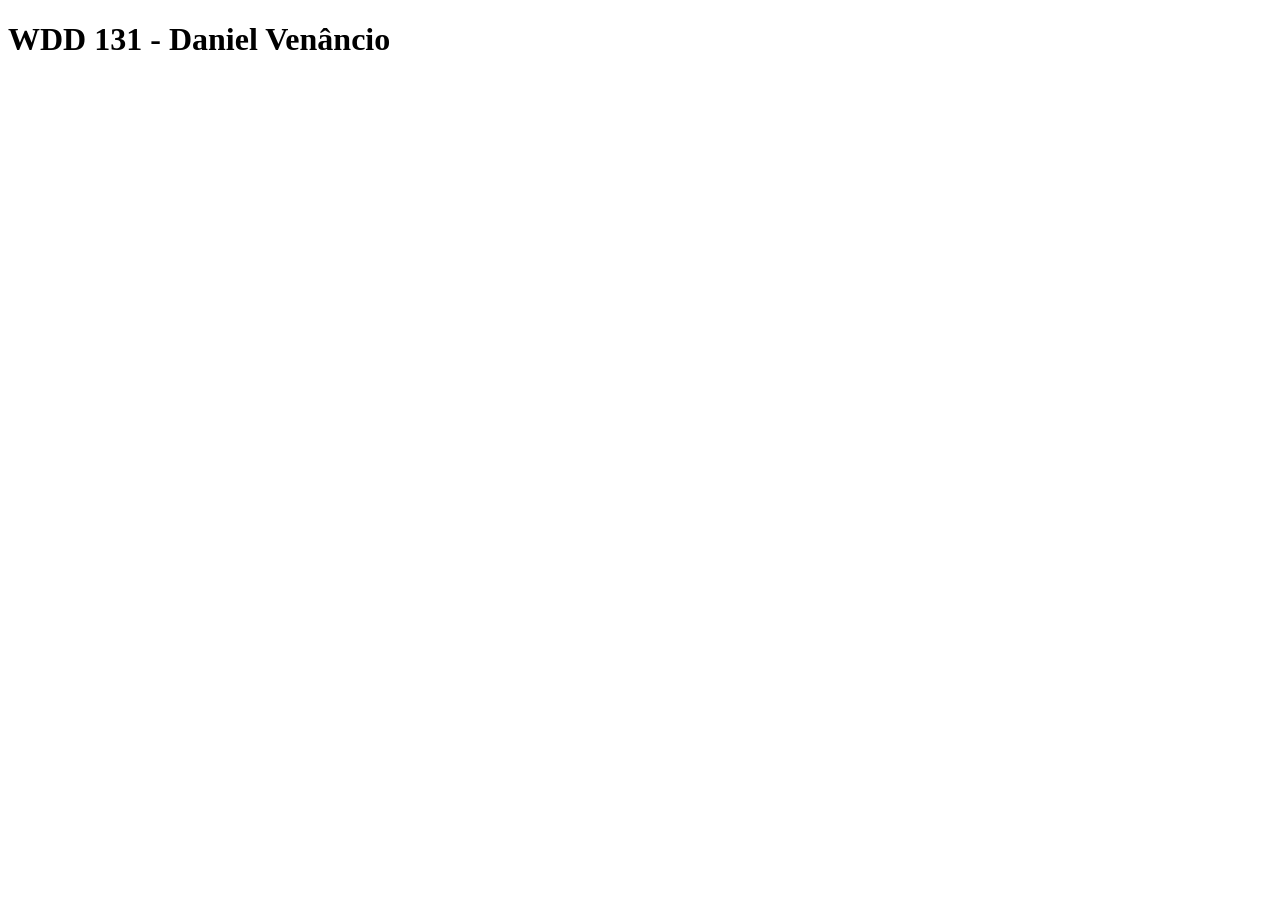
==== index.html @ b966ea5e "Rename Index.html to index.html" ====
<!DOCTYPE html>
<html lang="en">
<head>
    <meta charset="UTF-8">
    <meta name="viewport" content="width=device-width, initial-scale=1.0">
    <title>WDD 131</title>
</head>
<body>  
    <h1>WDD 131 - Daniel Venâncio</h1>
</body>
</html>
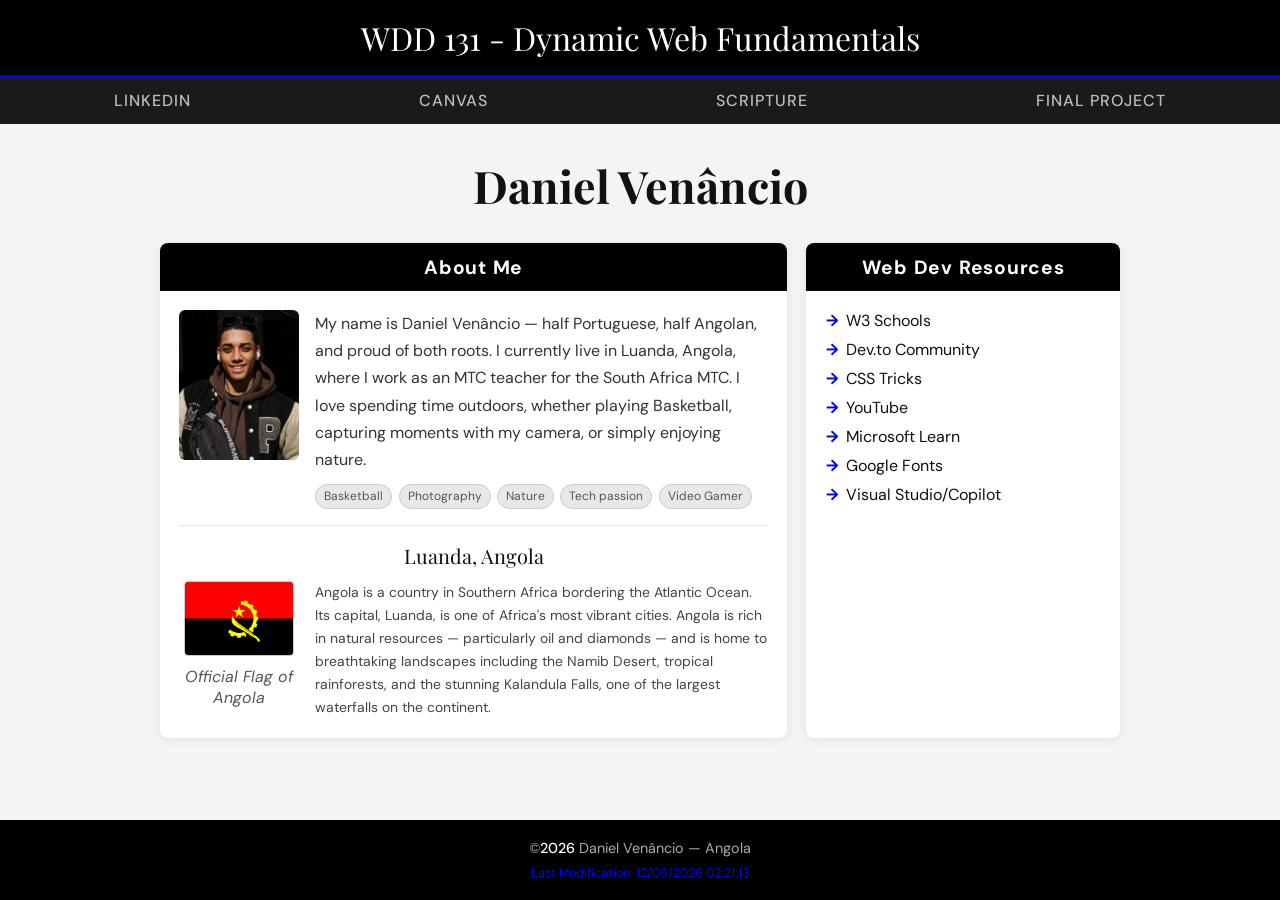
==== commit c44754f9: "w001 home page" ====
--- a/index.html
+++ b/index.html
@@ -3,9 +3,97 @@
 <head>
     <meta charset="UTF-8">
     <meta name="viewport" content="width=device-width, initial-scale=1.0">
-    <title>WDD 131</title>
+    <title>WDD 131 - Dynamic Web Fundamentals - Daniel Venancio</title>
+    <meta name="description" content="WDD 131 - Dynamic Web Fundamentals - Daniel Venancio - Personal homepage featuring web development resources, my background as a Portuguese-Angolan MTC teacher, and interests in basketball, photography, and nature.">
+    <meta name="author" content="Daniel Venancio">
+    <link rel="preconnect" href="https://fonts.googleapis.com">
+    <link rel="preconnect" href="https://fonts.gstatic.com" crossorigin>
+    <link href="https://fonts.googleapis.com/css2?family=Playfair+Display:wght@400;700&family=DM+Sans:wght@300;400;500&display=swap" rel="stylesheet">
+    <link rel="stylesheet" href="styles/base.css">
+    <script src="scripts/getdates.js" defer></script>
 </head>
-<body>  
-    <h1>WDD 131 - Daniel Venâncio</h1>
+<body>
+
+  <header>
+    <span id="course-title">WDD 131 - Dynamic Web Fundamentals</span>
+    <nav>
+      <a href="https://www.linkedin.com/in/daniel-venâncio-1ba6021aa" target="_blank">LinkedIn</a>
+      <a href="#Canvas">Canvas</a>
+      <a href="#Scripture">Scripture</a>
+      <a href="#FinalProject">Final Project</a>
+    </nav>
+  </header>
+
+  <main>
+    <h1>Daniel Venâncio</h1>
+
+    <div class="cards-grid">
+
+      <!--Card 1-->
+      <section class="card">
+
+        <!--About Me-->
+        <div class="card-header">About Me</div>
+        <div class="card-body">
+          <div class="about-top">
+            <img src="images/profile.jpg" alt="Daniel Venancio">
+            <div>
+              <p>
+                My name is Daniel Venâncio — half Portuguese, half Angolan, and proud of both roots.
+                I currently live in Luanda, Angola, where I work as an MTC teacher for the South Africa MTC.
+                I love spending time outdoors, whether playing Basketball, capturing moments with my camera, or simply enjoying nature.
+              </p>
+              <div class="tags">
+                <span>Basketball</span>
+                <span>Photography</span>
+                <span>Nature</span>
+                <span>Tech passion</span>
+                <span>Video Gamer</span>
+              </div>
+            </div>
+          </div>
+
+          <hr class="divider">
+
+          <!--Country -->
+          <p class="country-title">Luanda, Angola</p>
+
+          <div class="country-section">
+            <figure>
+              <img src="images/angola.jpg" alt="Official Flag of Angola">
+              <figcaption>Official Flag of Angola</figcaption>
+            </figure>
+            <p>
+              Angola is a country in Southern Africa bordering the Atlantic Ocean. Its capital, Luanda, is one of Africa's most vibrant cities.
+              Angola is rich in natural resources — particularly oil and diamonds — and is home to breathtaking landscapes including the Namib Desert, tropical rainforests, and the stunning Kalandula Falls, one of the largest waterfalls on the continent.
+            </p>
+          </div>
+        </div>
+      </section>
+
+      <!--Card 2-->
+      <section class="card resources-card">
+        <div class="card-header">Web Dev Resources</div>
+        <div class="card-body">
+          <ul>
+            <li><a href="https://www.w3schools.com" target="_blank">W3 Schools</a></li>
+            <li><a href="https://dev.to" target="_blank">Dev.to Community</a></li>
+            <li><a href="https://css-tricks.com" target="_blank">CSS Tricks</a></li>
+            <li><a href="https://www.youtube.com" target="_blank">YouTube</a></li>
+            <li><a href="https://www.microsoft.com/en-us/learn" target="_blank">Microsoft Learn</a></li>
+            <li><a href="https://fonts.google.com/" target="_blank">Google Fonts</a></li>
+            <li><a href="https://visualstudio.microsoft.com/" target="_blank">Visual Studio/Copilot</a></li>
+          </ul>
+        </div>
+      </section>
+
+    </div>
+  </main>
+
+  <footer>
+    <p>©<span id="currentyear"></span> Daniel Venâncio — Angola</p>
+    <p id="lastModified"></p>
+  </footer>
+
 </body>
-</html>
+</html>
--- a/styles/base.css
+++ b/styles/base.css
@@ -0,0 +1,247 @@
+*, *::before, *::after { box-sizing: border-box; margin: 0; padding: 0; }
+
+:root {
+  --blue:   #0000FF;
+  --black:  #000000;
+  --dark:   #111111;
+  --bg:     #f4f4f4;
+  --white:  #ffffff;
+  --muted:  #555555;
+  --light:  #e8e8e8;
+}
+
+body {
+  font-family: 'DM Sans', sans-serif;
+  background: var(--bg);
+  color: var(--dark);
+  min-height: 100vh;
+  display: flex;
+  flex-direction: column;
+}
+
+/*Header*/
+header {
+  background: var(--black);
+  color: var(--white);
+}
+
+header span#course-title {
+  display: block;
+  text-align: center;
+  font-family: 'Playfair Display', serif;
+  font-size: 2rem;
+  padding: 1rem;
+  border-bottom: 2px solid var(--blue);
+}
+
+header nav {
+  display: flex;
+  justify-content: space-around;
+  align-items: center;
+  background: #1a1a1a;
+}
+
+header nav a {
+  color: #bbb;
+  text-decoration: none;
+  font-size: 1rem;
+  font-weight: 500;
+  letter-spacing: 0.06em;
+  text-transform: uppercase;
+  padding: 0.8rem 1rem;
+  position: relative;
+  transition: color 0.2s;
+}
+
+header nav a::after {
+  content: '';
+  position: absolute;
+  bottom: 0; left: 50%;
+  width: 0; height: 2px;
+  background: var(--blue);
+  transform: translateX(-50%);
+  transition: width 0.25s;
+}
+
+header nav a:hover { color: var(--white); }
+header nav a:hover::after { width: 60%; }
+
+/*Main*/
+main {
+  max-width: 960px;
+  width: 90%;
+  margin: 2rem auto;
+  flex: 1;
+}
+
+main h1 {
+  font-family: 'Playfair Display', serif;
+  font-size: clamp(2rem, 4vw, 2.8rem);
+  text-align: center;
+  margin-bottom: 1.8rem;
+  color: var(--dark);
+}
+
+/*Cards_Grid*/
+.cards-grid {
+  display: grid;
+  grid-template-columns: 2fr 1fr;
+  gap: 1.2rem;
+}
+
+@media (min-width: 680px) and (max-width: 1024px) {
+  .cards-grid { grid-template-columns: 2fr; }
+}
+
+.card {
+  background: var(--white);
+  border-radius: 8px;
+  overflow: hidden;
+  box-shadow: 0 2px 12px rgba(0,0,0,0.08);
+  display: flex;
+  flex-direction: column;
+}
+
+.card-header {
+  background: var(--black);
+  color: var(--white);
+  font-weight: 700;
+  text-align: center;
+  padding: 0.7rem 1rem;
+  font-size: 1.2rem;
+  letter-spacing: 0.04em;
+}
+
+.card-body {
+  padding: 1.2rem;
+  flex: 1;
+}
+
+/*Card*/
+.about-top {
+  display: flex;
+  gap: 1rem;
+  align-items: flex-start;
+  margin-bottom: 1rem;
+}
+
+.about-top img {
+  width: 120px;
+  height: 150px;
+  object-fit: cover;
+  border-radius: 6px;
+  flex-shrink: 0;
+}
+
+.about-top p {
+  font-size: 1rem;
+  line-height: 1.7;
+  color: #333;
+}
+
+.tags {
+  display: flex;
+  flex-wrap: wrap;
+  gap: 0.4rem;
+  margin-top: 0.7rem;
+}
+
+.tags span {
+  background: var(--light);
+  border: 1px solid #ccc;
+  font-size: 0.75rem;
+  padding: 0.2rem 0.5rem;
+  border-radius: 20px;
+  color: var(--muted);
+}
+
+.divider {
+  border: none;
+  border-top: 1px solid var(--light);
+  margin: 1rem 0;
+}
+
+.country-title {
+  font-family: 'Playfair Display', serif;
+  font-size: 1.25rem;
+  text-align: center;
+  margin-bottom: 0.8rem;
+  color: var(--dark);
+}
+
+.country-section {
+  display: grid;
+  grid-template-columns: 120px 1fr;
+  gap: 1rem;
+  align-items: start;
+}
+
+.country-section figure {
+  text-align: center;
+}
+
+.country-section figure img {
+  width: 110px;
+  height: 75px;
+  object-fit: cover;
+  border-radius: 4px;
+  border: 1px solid #ccc;
+}
+
+.country-section figure figcaption {
+  font-size: 1rem;
+  color: var(--muted);
+  margin-top: 0.3rem;
+  font-style: italic;
+}
+
+.country-section p {
+  font-size: 0.87rem;
+  line-height: 1.65;
+  color: #444;
+}
+
+/*Resources*/
+.resources-card ul {
+  list-style: none;
+  display: flex;
+  flex-direction: column;
+  gap: 0.5rem;
+}
+
+.resources-card ul li::before {
+  content: '→';
+  color: var(--blue);
+  font-weight: 700;
+  margin-right: 0.5rem;
+}
+
+.resources-card ul a {
+  color: var(--dark);
+  text-decoration: none;
+  font-size: 1rem;
+  transition: color 0.2s;
+}
+
+.resources-card ul a:hover { color: var(--blue); }
+
+/*Footer*/
+footer {
+  background: var(--black);
+  color: #aaa;
+  text-align: center;
+  padding: 1rem;
+  font-size: 0.9rem;
+  line-height: 1.8;
+  margin-top: auto;
+}
+
+footer p:first-child span {
+  color: var(--white);
+  font-weight: 500;
+}
+
+footer #lastModified {
+  color: var(--blue);
+  font-size: 0.78rem;
+}
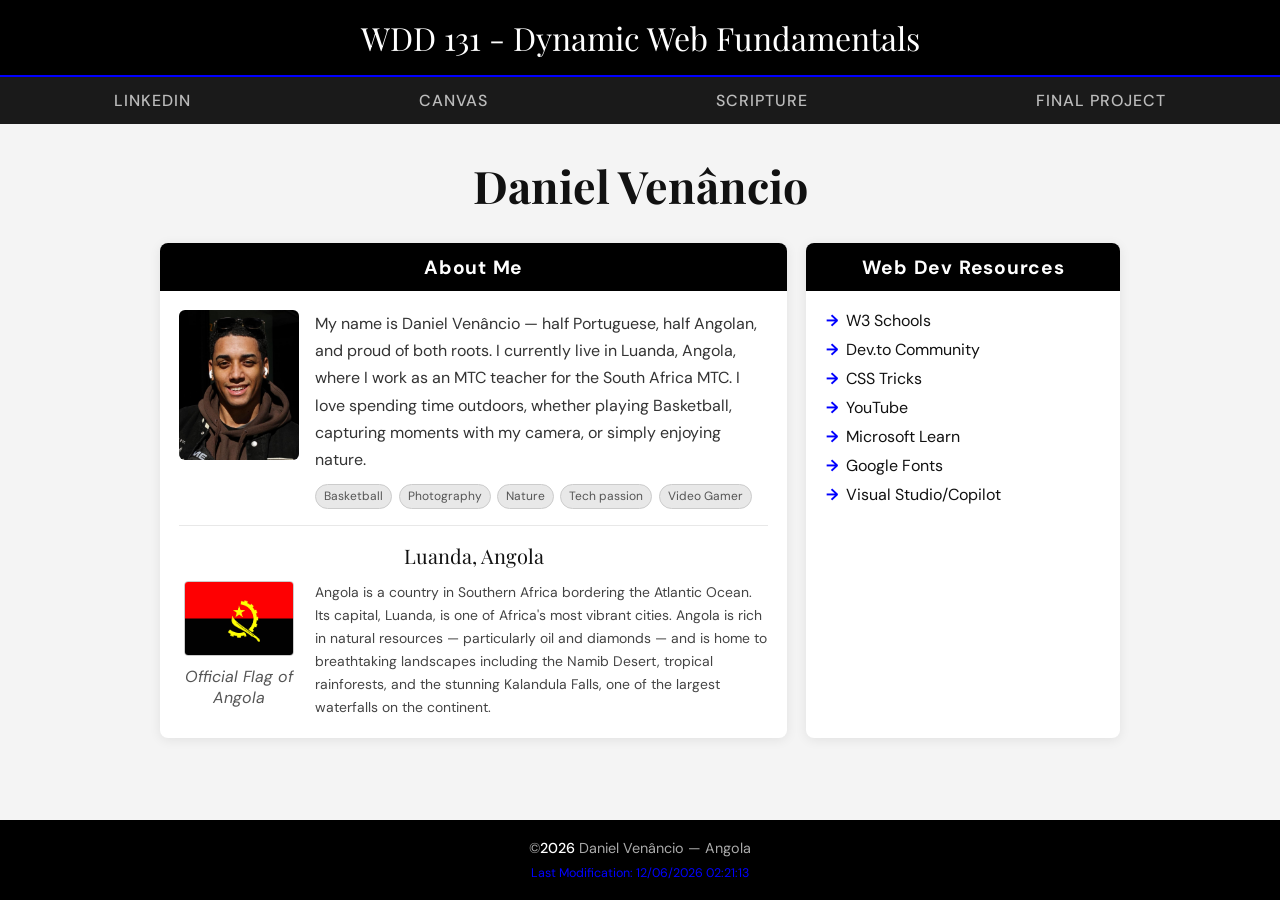
==== commit 010b56e7: "w001 Homepage Update" ====
--- a/index.html
+++ b/index.html
@@ -4,7 +4,7 @@
     <meta charset="UTF-8">
     <meta name="viewport" content="width=device-width, initial-scale=1.0">
     <title>WDD 131 - Dynamic Web Fundamentals - Daniel Venancio</title>
-    <meta name="description" content="WDD 131 - Dynamic Web Fundamentals - Daniel Venancio - Personal homepage featuring web development resources, my background as a Portuguese-Angolan MTC teacher, and interests in basketball, photography, and nature.">
+    <meta name="description" content="WDD 131 - Dynamic Web Fundamentals - Daniel Venancio Home Page">
     <meta name="author" content="Daniel Venancio">
     <link rel="preconnect" href="https://fonts.googleapis.com">
     <link rel="preconnect" href="https://fonts.gstatic.com" crossorigin>
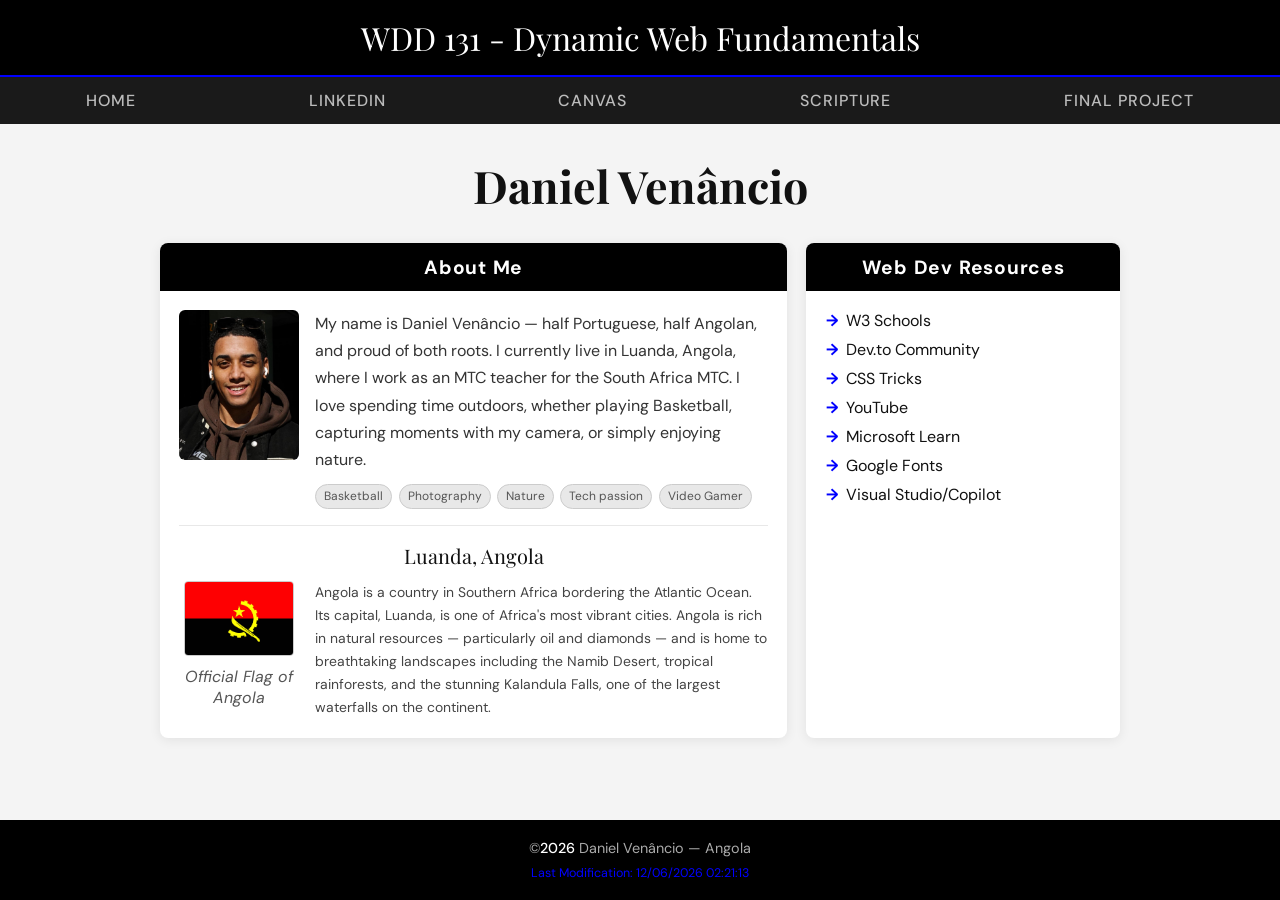
==== commit 1814a933: "W001 Home Page 0.2" ====
--- a/index.html
+++ b/index.html
@@ -17,6 +17,7 @@
   <header>
     <span id="course-title">WDD 131 - Dynamic Web Fundamentals</span>
     <nav>
+      <a href="index.html">Home</a>
       <a href="https://www.linkedin.com/in/daniel-venâncio-1ba6021aa" target="_blank">LinkedIn</a>
       <a href="#Canvas">Canvas</a>
       <a href="#Scripture">Scripture</a>
